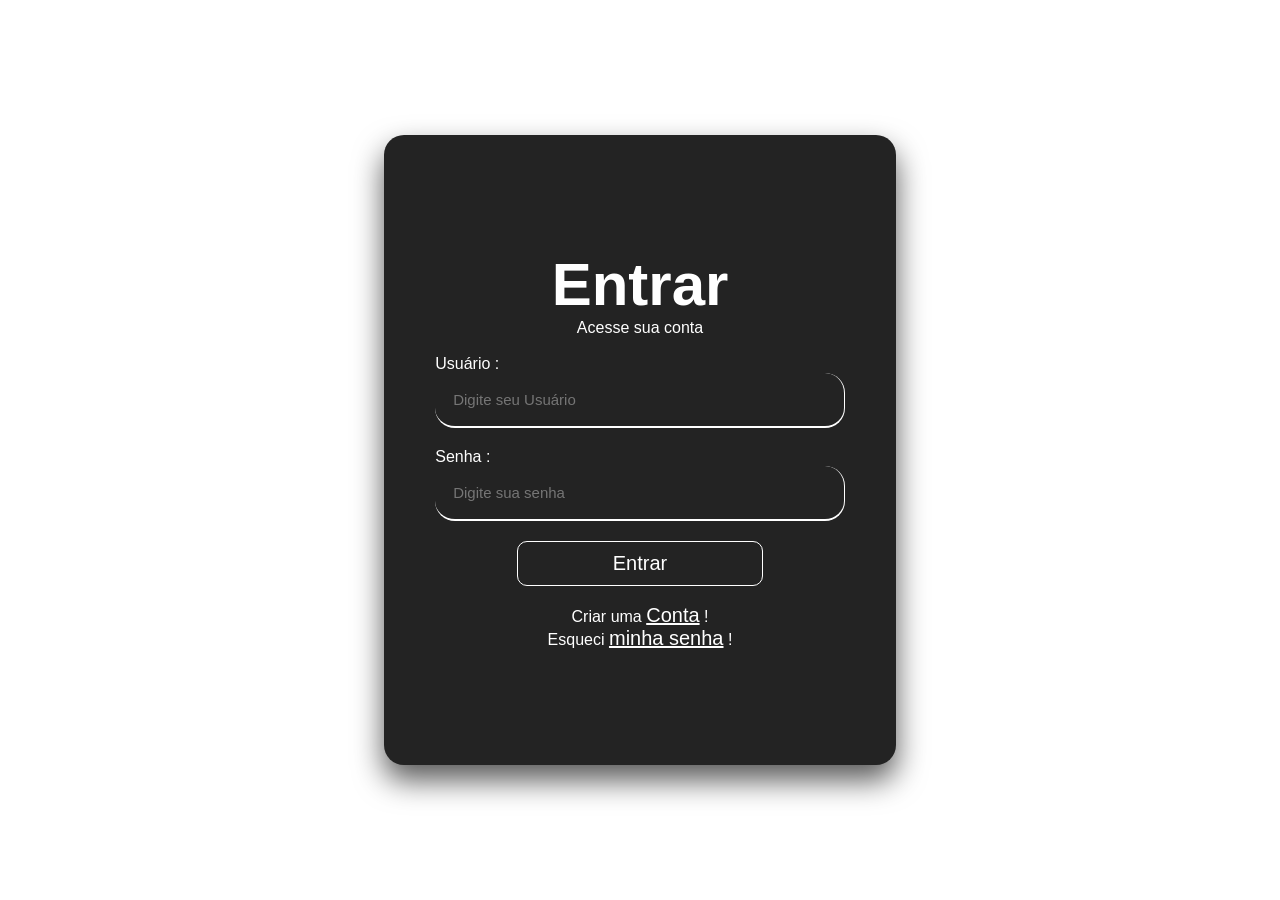
==== pages/entrar.html @ e6c948e7 "Adiciona projeto PatriManager" ====
<!DOCTYPE html>
<html lang="pt-br">
<head>
    <meta charset="UTF-8">
    <meta name="viewport" content="width=device-width, initial-scale=1.0">
    <title> Entrar || PatriManager </title>
    <link rel="shortcut icon" href="#" type="image/x-icon">
    <link rel="stylesheet" href="/src/css/entrar.css">
    <link rel="stylesheet" href="/src/css/responsive/r_entrar.css">
</head>
<body>

    <section>
        <div>
            <h1>Entrar</h1>
            <p>Acesse sua conta</p>
        </div>
        <form action="entra" id="formLogin">
            
            <div class="DivInput">
                <label for="usuario" >Usuário : </label>
                <input 
                    type="text" 
                    name="usuario" 
                    id="usuario" 
                    minlength="3" 
                    maxlength="20"
                    placeholder="Digite seu Usuário"
                    required
                >
            </div>

            <div class="DivInput">
                <label for="senha" > Senha :</label>
                <input 
                    type="password" 
                    name="senha" 
                    id="senha" 
                    minlength="4" 
                    maxlength="20"
                    placeholder="Digite sua senha"
                    required
                >
            </div>

            <button type="submit">Entrar</button>
        </form>

        <div>
            <p>Criar uma <a href="cadastre-se.html">Conta</a> ! </p>
            <p>Esqueci <a href="error404.html">minha senha</a> ! </p>
        </div>

    </section>
    
    <script src="/src/js/login.js"></script>
</body>
</html>
---- src/css/entrar.css ----
* {
    margin: 0px;
    padding: 0px;
    box-sizing: border-box;
}

body {
    width: 100%;
    height: 100vh;
    display: flex;
    flex-direction: column;
    align-items: center;
    justify-content: center;
    font-family: Arial, Helvetica, sans-serif;
}

h1{
    font-size: 60px;
}

section {
    background-color: #232323;
    color: #FFFFFF;
    width: 40%;
    height: 70%;
    border-radius: 20px;
    display: flex;
    flex-direction: column;
    align-items: center;
    justify-content: center;
    text-align: center;
    gap: 18px;
    box-shadow: 0 15px 30px #000000a8;
}

form {
    width: 80%;
    display: flex;
    flex-direction: column;
    align-items: center;
    text-align: start;
    gap: 20px ;
}

.DivInput {
    width: 100%;
    display: flex;
    flex-direction: column;
   
}

input {
    color: white;
    background-color: transparent;
    width: 100%;
    padding: 18px;
    font-size: 15px;
    border: none;
    border-bottom: #FFFFFF 2px solid;
    border-right: #FFFFFF 1px solid;
    border-radius: 20px;
    outline: none;
    transition: 0.1s ;
}

input:hover {
    border: none;
    border-bottom: #FFFFFF 3px  solid ;
    border-right: #FFFFFF 2px solid ;
    font-size: 17px;
}

span {
    font-size: 10px;
}

button {
    color: #FFFFFF;
    background-color: #232323;
    width: 60%;
    padding: 10px;
    font-size: 20px;
    border-radius: 10px;
    border: #FFFFFF solid 1px;
    cursor: pointer;
    transition: 0.2s ease;
}

button:hover {
    font-size: 18px ;
    border: #FFFFFF solid 2px ;
}

a {
    font-size: 20px;
    color: white;
    transition: 0.2s ease;
}

a:hover {
    font-size: 18px;
}
---- src/css/responsive/r_entrar.css ----
/* entar.css to entrar.html */

/*  
    Tablet responsividade 
    769px -> 1024px
*/

@media (max-width: 1024px) {
    section {
        width: 90%;
        height: 90%;
    }

    input {
        font-size: 30px;
    }

    h1 {
        font-size: 100px;
    }
}

/* 
    Celular
    até 768px
*/

@media (max-width: 768px) {
    section {
        width: 90%;
        height: 90%;
    }

    h1 {
        font-size: 60px;
    }

    input {
        font-size: 15px;
    }
}

/* 
    Celular - Mini
    até 570px
*/

@media (max-width: 570px) {
    section {
        width: 90%;
        height: 90%;
    }

    h1 {
        font-size: 50px;
    }

    input {
        font-size: 15px;
    }
}
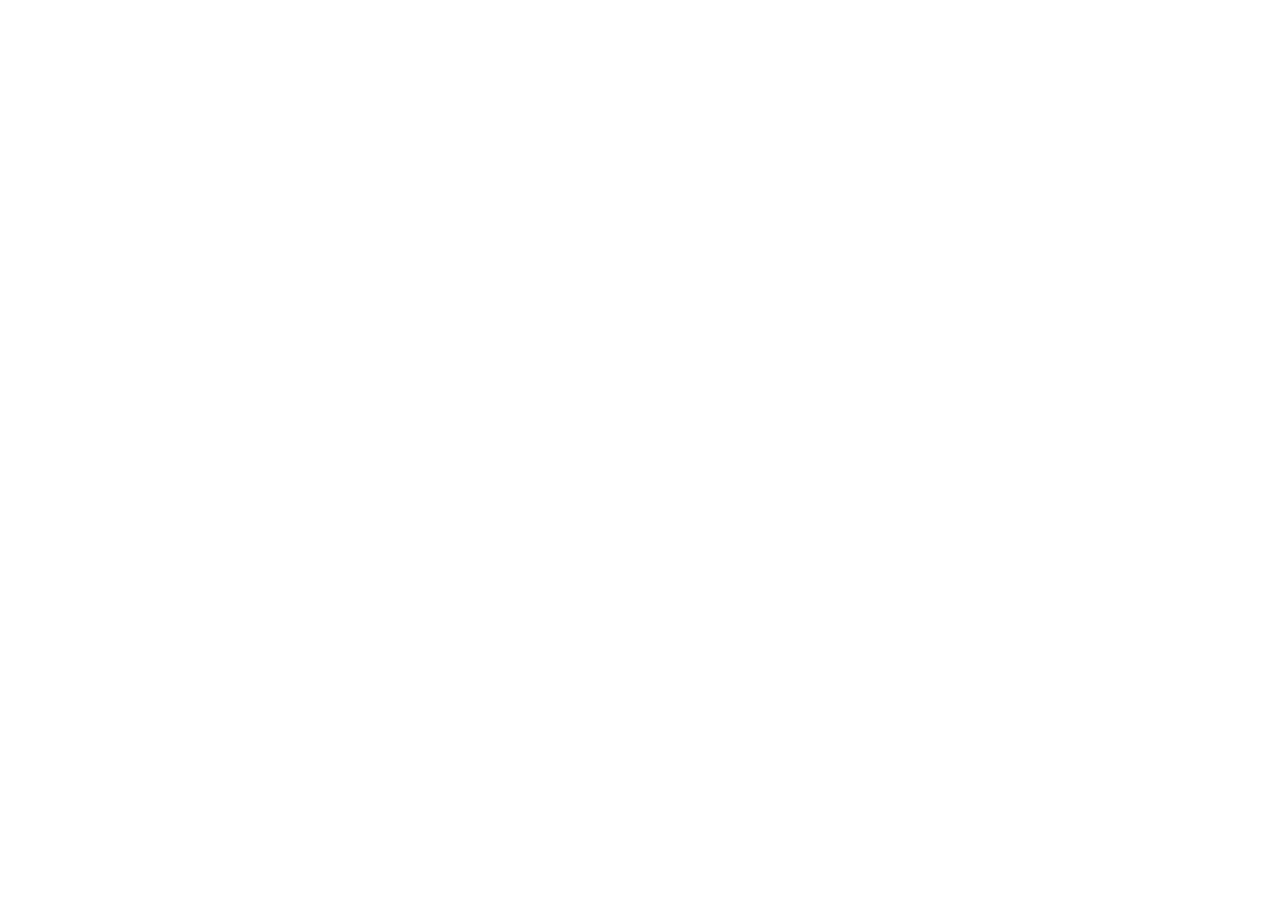
==== commit ec35245c: "feat: create index page and styles" ====
--- a/pages/entrar.html
+++ b/pages/entrar.html
@@ -3,56 +3,12 @@
 <head>
     <meta charset="UTF-8">
     <meta name="viewport" content="width=device-width, initial-scale=1.0">
+
     <title> Entrar || PatriManager </title>
-    <link rel="shortcut icon" href="#" type="image/x-icon">
-    <link rel="stylesheet" href="/src/css/entrar.css">
-    <link rel="stylesheet" href="/src/css/responsive/r_entrar.css">
+    <link rel="shortcut icon" href="public/assets/icons/PatriManagerLogo/icons/iconlogowhite.png" type="image/x-icon">
+
 </head>
 <body>
-
-    <section>
-        <div>
-            <h1>Entrar</h1>
-            <p>Acesse sua conta</p>
-        </div>
-        <form action="entra" id="formLogin">
-            
-            <div class="DivInput">
-                <label for="usuario" >Usuário : </label>
-                <input 
-                    type="text" 
-                    name="usuario" 
-                    id="usuario" 
-                    minlength="3" 
-                    maxlength="20"
-                    placeholder="Digite seu Usuário"
-                    required
-                >
-            </div>
-
-            <div class="DivInput">
-                <label for="senha" > Senha :</label>
-                <input 
-                    type="password" 
-                    name="senha" 
-                    id="senha" 
-                    minlength="4" 
-                    maxlength="20"
-                    placeholder="Digite sua senha"
-                    required
-                >
-            </div>
-
-            <button type="submit">Entrar</button>
-        </form>
-
-        <div>
-            <p>Criar uma <a href="cadastre-se.html">Conta</a> ! </p>
-            <p>Esqueci <a href="error404.html">minha senha</a> ! </p>
-        </div>
-
-    </section>
     
-    <script src="/src/js/login.js"></script>
 </body>
 </html>
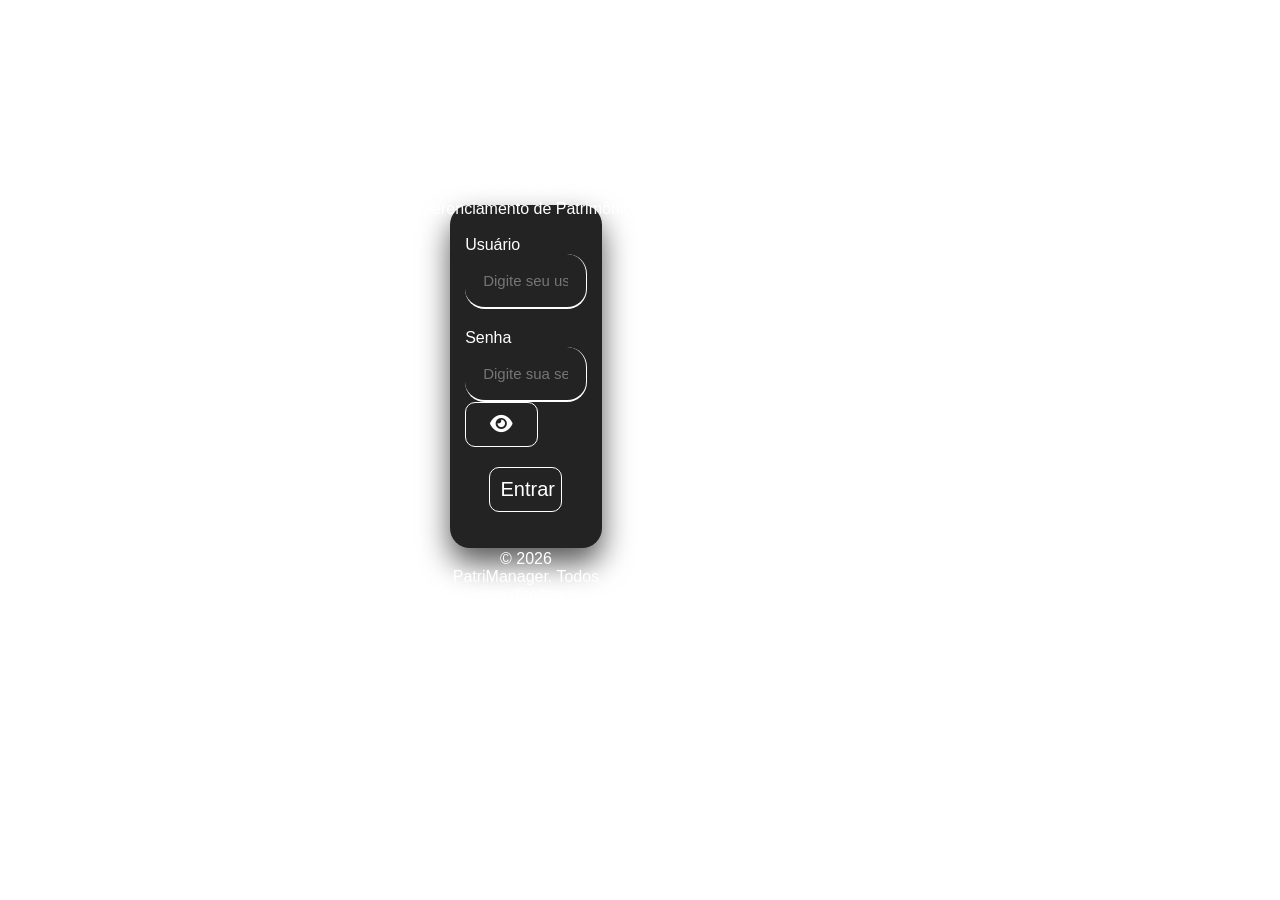
==== commit 13227ea9: "feat(login): create login page structure" ====
--- a/pages/entrar.html
+++ b/pages/entrar.html
@@ -1,14 +1,92 @@
 <!DOCTYPE html>
 <html lang="pt-br">
 <head>
+
     <meta charset="UTF-8">
     <meta name="viewport" content="width=device-width, initial-scale=1.0">
 
-    <title> Entrar || PatriManager </title>
-    <link rel="shortcut icon" href="public/assets/icons/PatriManagerLogo/icons/iconlogowhite.png" type="image/x-icon">
+    <title>Entrar || PatriManager</title>
+    <link rel="shortcut icon" href="../public/assets/icons/PatriManagerLogo/icons/iconlogowhite.png" type="image/x-icon">
+    <link 
+        rel="stylesheet" 
+        href="../src/css/entrar.css">
+    <link 
+        rel="stylesheet" 
+        href="https://cdnjs.cloudflare.com/ajax/libs/font-awesome/6.5.2/css/all.min.css">
 
 </head>
+
 <body>
-    
+
+    <main class="LoginContainer">
+        <section class="LoginCard">
+
+            <header class="LoginHeader">
+                <h1>PatriManager</h1>
+                <p>Gerenciamento de Patrimônio</p>
+            </header>
+
+            <form id="formLogin">
+
+                <div class="InputGroup">
+                    <label for="login">
+                        Usuário
+                    </label>
+
+                    <input
+                        type="text"
+                        id="login"
+                        name="login"
+                        placeholder="Digite seu usuário"
+                        autocomplete="username"
+                        required
+                    >
+                </div>
+
+                <div class="InputGroup">
+                    <label for="senha">
+                        Senha
+                    </label>
+
+                    <div class="PasswordContainer">
+                        <input
+                            type="password"
+                            id="senha"
+                            name="senha"
+                            placeholder="Digite sua senha"
+                            autocomplete="current-password"
+                            required
+                        >
+
+                        <button
+                            type="button"
+                            id="toggleSenha"
+                            aria-label="Mostrar senha"
+                            aria-pressed="false"
+                        >
+                            <i class="fa-solid fa-eye" aria-hidden="true"></i>
+                        </button>
+                    </div>
+                </div>
+
+                <button type="submit" id="btnLogin">
+                    Entrar
+                </button>
+
+                <p id="mensagemLogin" role="alert"></p>
+
+            </form>
+
+            <footer class="LoginFooter">
+                <p>© 2026 PatriManager. Todos os direitos reservados.</p>
+            </footer>
+
+        </section>
+    </main>
+
+    <script src="../src/utils/mostrarSenha.js"></script>
+    <script src="../src/services/autenticacaoService.js"></script>
+    <script src="../src/js/script.js"></script>
+
 </body>
-</html>+</html>
--- a/src/css/entrar.css
+++ b/src/css/entrar.css
@@ -0,0 +1,103 @@
+* {
+    margin: 0px;
+    padding: 0px;
+    box-sizing: border-box;
+}
+
+body {
+    width: 100%;
+    height: 100vh;
+    display: flex;
+    flex-direction: column;
+    align-items: center;
+    justify-content: center;
+    font-family: Arial, Helvetica, sans-serif;
+}
+
+h1{
+    font-size: 60px;
+}
+
+section {
+    background-color: #232323;
+    color: #FFFFFF;
+    width: 40%;
+    height: 70%;
+    border-radius: 20px;
+    display: flex;
+    flex-direction: column;
+    align-items: center;
+    justify-content: center;
+    text-align: center;
+    gap: 18px;
+    box-shadow: 0 15px 30px #000000a8;
+}
+
+form {
+    width: 80%;
+    display: flex;
+    flex-direction: column;
+    align-items: center;
+    text-align: start;
+    gap: 20px ;
+}
+
+.DivInput {
+    width: 100%;
+    display: flex;
+    flex-direction: column;
+   
+}
+
+input {
+    color: white;
+    background-color: transparent;
+    width: 100%;
+    padding: 18px;
+    font-size: 15px;
+    border: none;
+    border-bottom: #FFFFFF 2px solid;
+    border-right: #FFFFFF 1px solid;
+    border-radius: 20px;
+    outline: none;
+    transition: 0.1s ;
+}
+
+input:hover {
+    border: none;
+    border-bottom: #FFFFFF 3px  solid ;
+    border-right: #FFFFFF 2px solid ;
+    font-size: 17px;
+}
+
+span {
+    font-size: 10px;
+}
+
+button {
+    color: #FFFFFF;
+    background-color: #232323;
+    width: 60%;
+    padding: 10px;
+    font-size: 20px;
+    border-radius: 10px;
+    border: #FFFFFF solid 1px;
+    cursor: pointer;
+    transition: 0.2s ease;
+}
+
+button:hover {
+    font-size: 18px ;
+    border: #FFFFFF solid 2px ;
+}
+
+a {
+    font-size: 20px;
+    color: white;
+    transition: 0.2s ease;
+}
+
+a:hover {
+    font-size: 18px;
+}
+
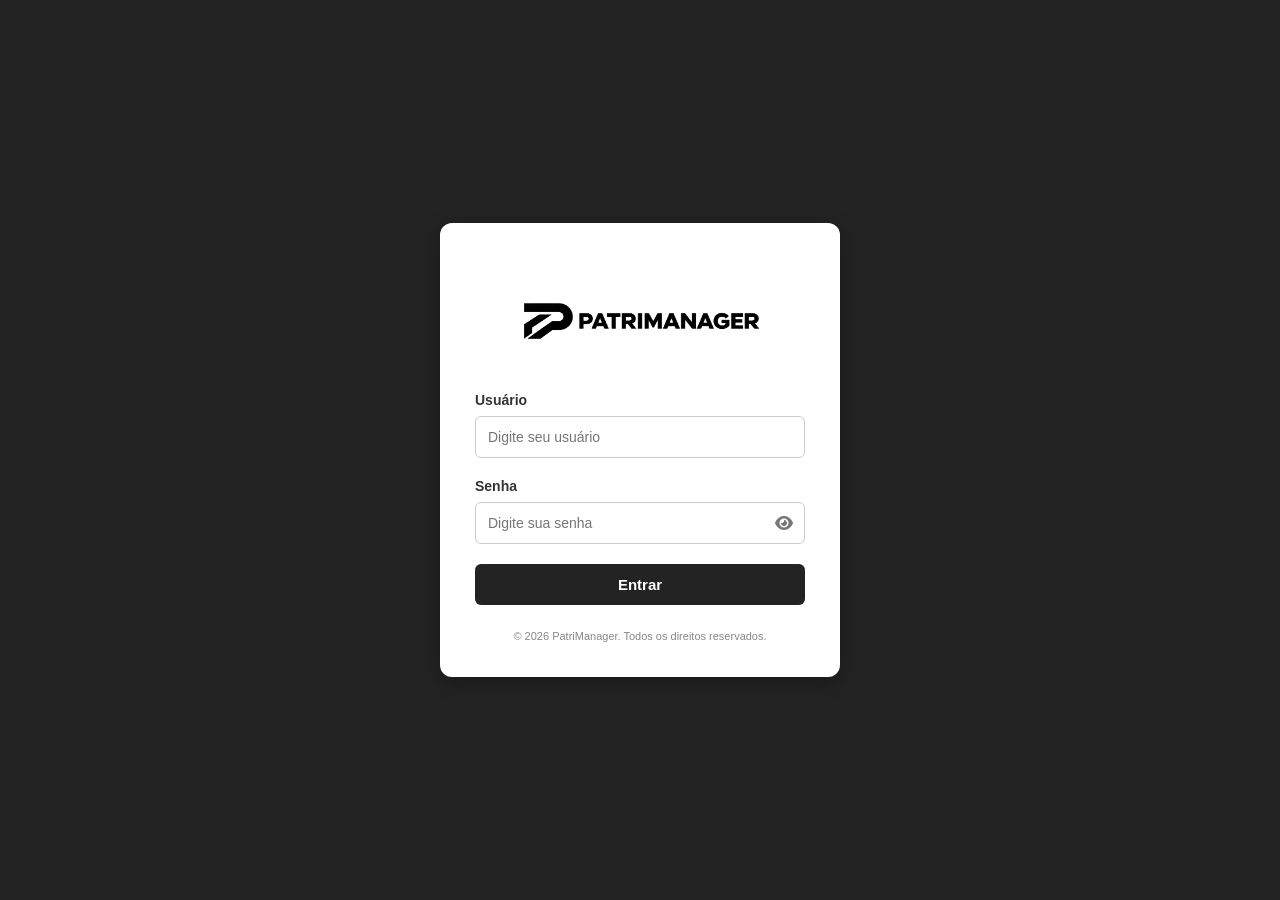
==== commit 8448c22b: "chore: minor adjustments" ====
--- a/pages/entrar.html
+++ b/pages/entrar.html
@@ -22,8 +22,7 @@
         <section class="LoginCard">
 
             <header class="LoginHeader">
-                <h1>PatriManager</h1>
-                <p>Gerenciamento de Patrimônio</p>
+                <img id="imgLoginHeader" src="/public/assets/icons/PatriManagerLogo/logodark.png" alt="">
             </header>
 
             <form id="formLogin">
--- a/src/css/entrar.css
+++ b/src/css/entrar.css
@@ -6,98 +6,158 @@
 
 body {
     width: 100%;
-    height: 100vh;
+    min-height: 100vh;
+
+    display: flex;
+    align-items: center;
+    justify-content: center;
+
+    font-family: Arial, Helvetica, sans-serif;
+    background-color: #232323;
+}
+
+.LoginContainer {
+    width: 100%;
+    min-height: 100vh;
+
+    display: flex;
+    align-items: center;
+    justify-content: center;
+
+    padding: 20px;
+}
+
+.LoginCard {
+    width: 100%;
+    max-width: 400px;
+
+    padding: 35px;
+
+    background-color: #ffffff;
+    border-radius: 12px;
+
+    box-shadow: 0px 5px 20px rgba(0, 0, 0, 0.3);
+}
+
+.LoginHeader {
+    text-align: center;
+    margin-bottom: 5px;
+}
+
+#imgLoginHeader {
+    width: 80%;
+}
+
+.LoginHeader h1 {
+    font-size: 28px;
+    margin-bottom: 8px;
+    color: #232323;
+}
+
+.LoginHeader p {
+    font-size: 14px;
+    color: #777777;
+}
+
+.InputGroup {
     display: flex;
     flex-direction: column;
+
+    gap: 8px;
+    margin-bottom: 20px;
+}
+
+.InputGroup label {
+    font-size: 14px;
+    font-weight: 600;
+    color: #333333;
+}
+
+.InputGroup input {
+    width: 100%;
+    padding: 12px;
+
+    border: 1px solid #cccccc;
+    border-radius: 6px;
+
+    outline: none;
+    font-size: 14px;
+}
+
+.InputGroup input:focus {
+    border-color: #555555;
+}
+
+.PasswordContainer {
+    position: relative;
+
+    display: flex;
+    align-items: center;
+}
+
+.PasswordContainer input {
+    padding-right: 45px;
+}
+
+.PasswordContainer button {
+    position: absolute;
+    right: 12px;
+
+    display: flex;
     align-items: center;
     justify-content: center;
-    font-family: Arial, Helvetica, sans-serif;
+
+    background: transparent;
+    border: none;
+
+    color: #777777;
+    font-size: 16px;
+
+    cursor: pointer;
 }
 
-h1{
-    font-size: 60px;
+.PasswordContainer button:hover {
+    color: #232323;
 }
 
-section {
+#btnLogin {
+    width: 100%;
+    padding: 12px;
+
+    border: none;
+    border-radius: 6px;
+
     background-color: #232323;
-    color: #FFFFFF;
-    width: 40%;
-    height: 70%;
-    border-radius: 20px;
-    display: flex;
-    flex-direction: column;
-    align-items: center;
-    justify-content: center;
-    text-align: center;
-    gap: 18px;
-    box-shadow: 0 15px 30px #000000a8;
+    color: #ffffff;
+
+    font-size: 15px;
+    font-weight: 600;
+
+    cursor: pointer;
+    transition: 0.3s;
 }
 
-form {
-    width: 80%;
-    display: flex;
-    flex-direction: column;
-    align-items: center;
-    text-align: start;
-    gap: 20px ;
+#btnLogin:hover {
+    background-color: #444444;
 }
 
-.DivInput {
-    width: 100%;
-    display: flex;
-    flex-direction: column;
-   
+#btnLogin:disabled {
+    opacity: 0.6;
+    cursor: not-allowed;
 }
 
-input {
-    color: white;
-    background-color: transparent;
-    width: 100%;
-    padding: 18px;
-    font-size: 15px;
-    border: none;
-    border-bottom: #FFFFFF 2px solid;
-    border-right: #FFFFFF 1px solid;
-    border-radius: 20px;
-    outline: none;
-    transition: 0.1s ;
+#mensagemLogin {
+    margin-top: 12px;
+    font-size: 13px;
+    text-align: center;
 }
 
-input:hover {
-    border: none;
-    border-bottom: #FFFFFF 3px  solid ;
-    border-right: #FFFFFF 2px solid ;
-    font-size: 17px;
+.LoginFooter {
+    margin-top: 25px;
+    text-align: center;
 }
 
-span {
-    font-size: 10px;
+.LoginFooter p {
+    font-size: 11px;
+    color: #888888;
 }
-
-button {
-    color: #FFFFFF;
-    background-color: #232323;
-    width: 60%;
-    padding: 10px;
-    font-size: 20px;
-    border-radius: 10px;
-    border: #FFFFFF solid 1px;
-    cursor: pointer;
-    transition: 0.2s ease;
-}
-
-button:hover {
-    font-size: 18px ;
-    border: #FFFFFF solid 2px ;
-}
-
-a {
-    font-size: 20px;
-    color: white;
-    transition: 0.2s ease;
-}
-
-a:hover {
-    font-size: 18px;
-}
-
